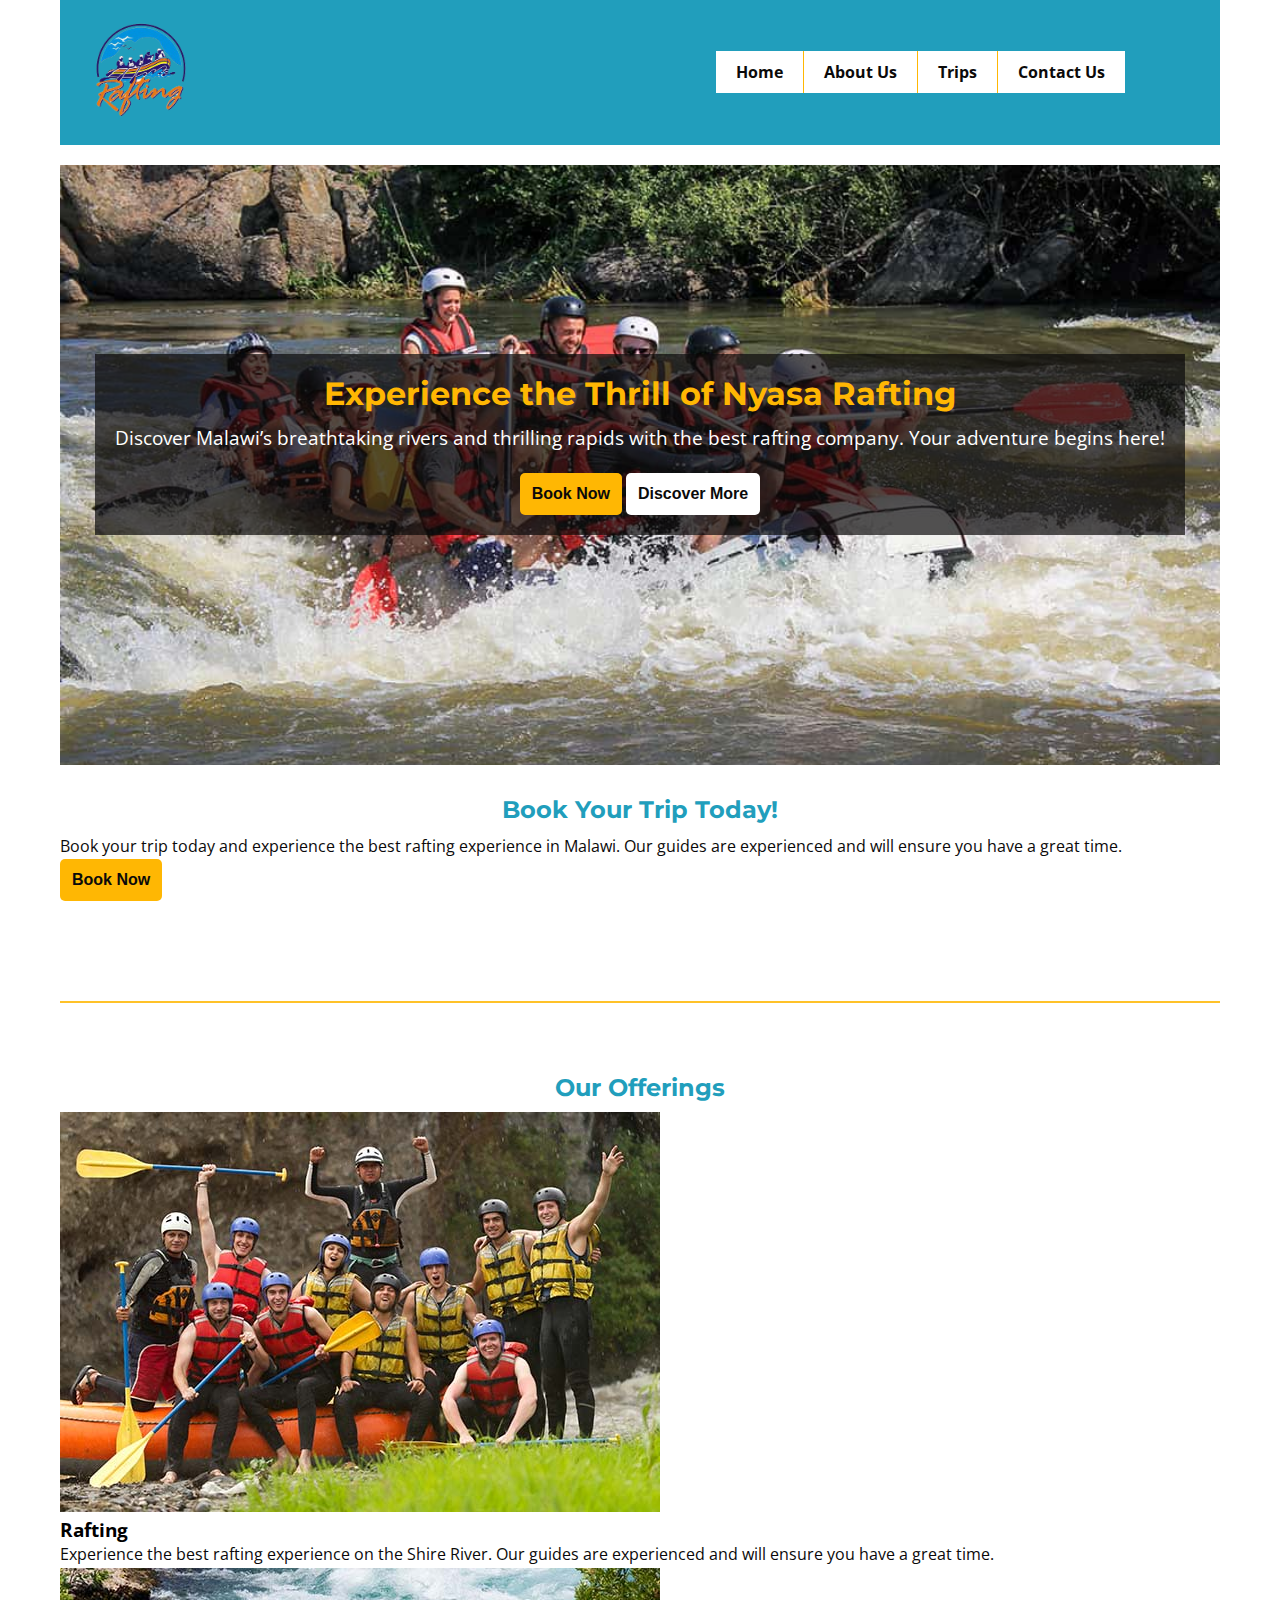
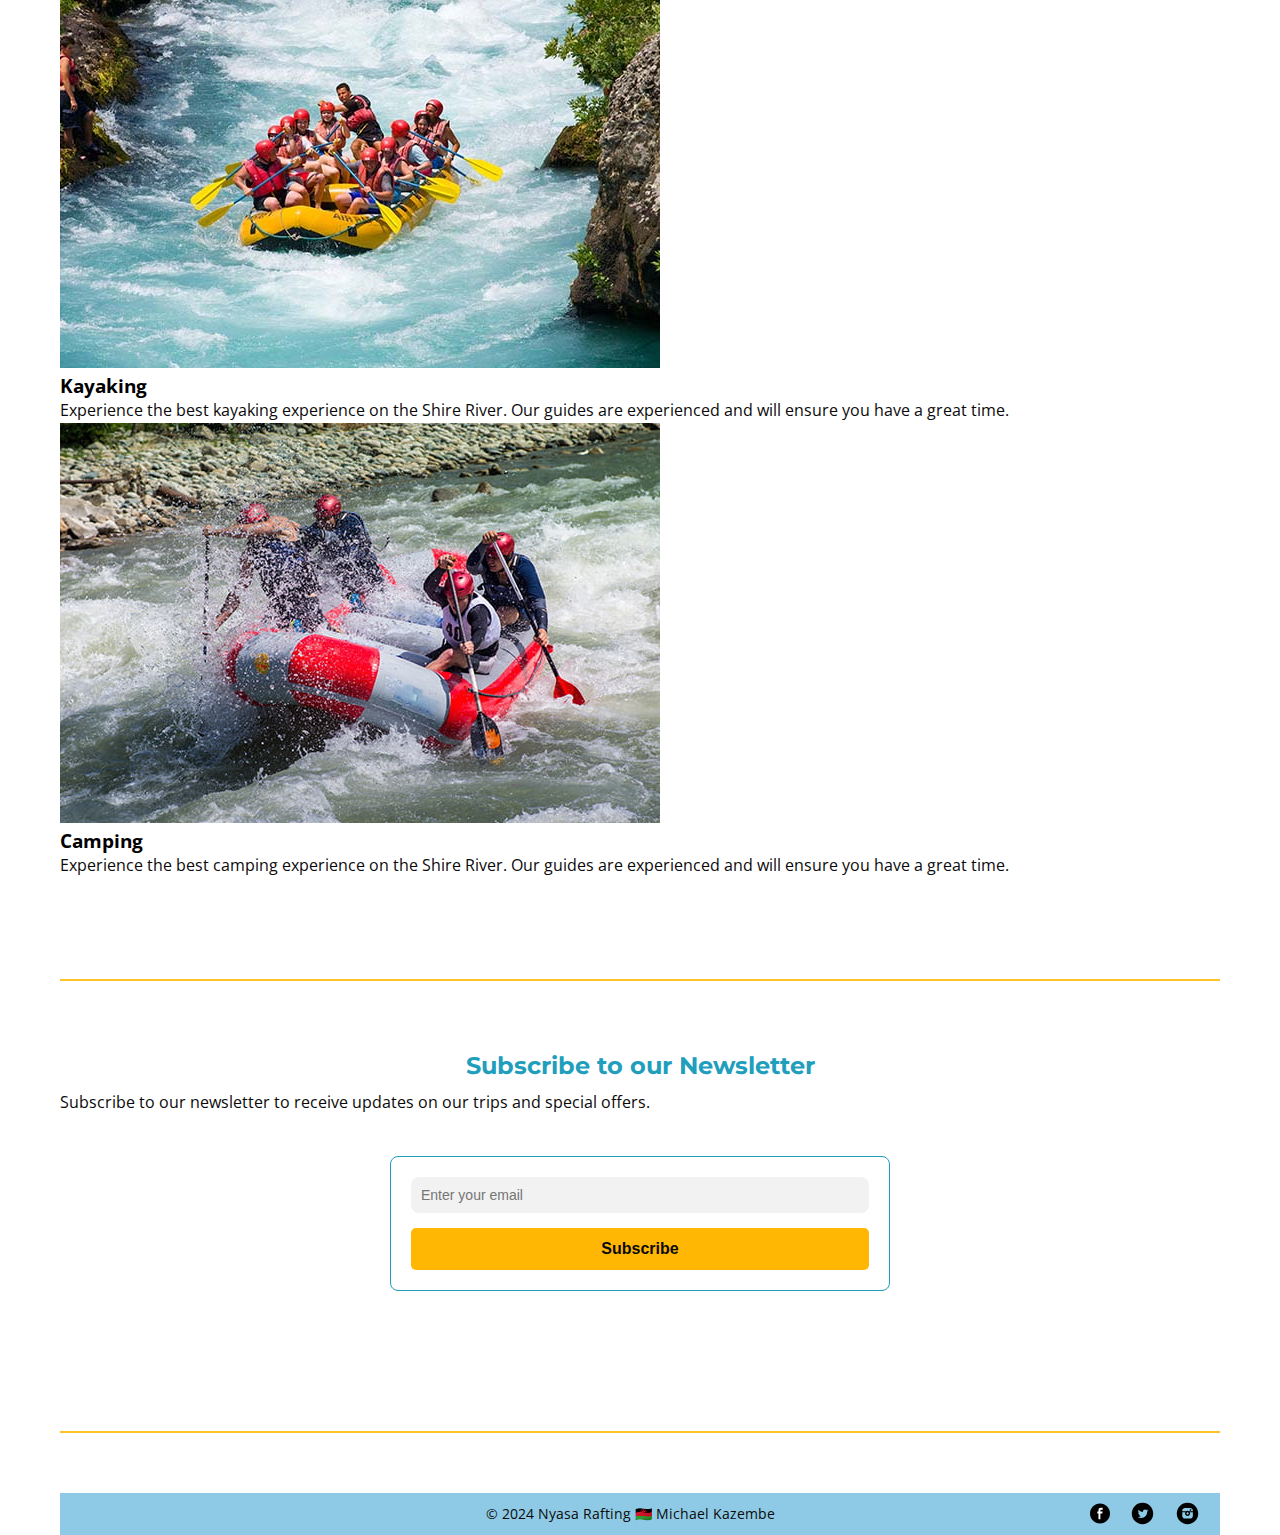
==== wwr/index.html @ 4b85fab8 "Hero section styled" ====
<!DOCTYPE html>
<html lang="en-US">
  <head>
    <meta charset="UTF-8">
    <meta name="viewport" content="width=device-width, initial-scale=1.0">
    <title>Nyasa Rafting | Home</title>
    <meta
      name="description"
      content="Home Nyasa Rafting - The best rafting company in Malawi">
    <meta name="author" content="Michael Kazembe">
    <!-- CSS Stylesheet -->
    <link rel="stylesheet" href="styles/rafting.css">
    <!-- Preconnect to Google Fonts -->
    <link rel="preconnect" href="https://fonts.googleapis.com">
    <link rel="preconnect" href="https://fonts.gstatic.com" crossorigin>
    <!-- Link to the Fonts -->
    <link
      href="https://fonts.googleapis.com/css2?family=Montserrat:ital,wght@0,600;1,600&display=swap"
      rel="stylesheet">
    <link
      href="https://fonts.googleapis.com/css2?family=Open+Sans:ital@0;1&display=swap"
      rel="stylesheet">
  </head>
  <body class="container">
    <!-- HEADER -->
    <header>
      <!-- logo -->
      <div class="logo">
        <img src="images/rafinglogo.png" alt="Logo" width="100">
      </div>
      <!-- navbar -->
      <nav class="nav-bar">
        <ul class="navigation">
          <li><a href="index.html">Home</a></li>
          <li><a href="about.html">About Us</a></li>
          <li><a href="trips.html">Trips</a></li>
          <li><a href="contact.html">Contact Us</a></li>
        </ul>
      </nav>
    </header>
    <!-- MAIN -->
    <main>
      <!-- HERO SECTION -->
      <section class="hero-section">
        <div class="home-hero">
          <div class="hero-content">
            <h1>Experience the Thrill of Nyasa Rafting</h1>
            <p>
              Discover Malawi’s breathtaking rivers and thrilling rapids with the best rafting company. Your adventure begins here!
            </p>
            <button>Book Now</button>
            <button class="secondary-button">Discover More</button>
          </div>
        </div>
      </section>

      <!-- CALL TO ACTION -->
      <section>
        <h2>Book Your Trip Today!</h2>
        <p>
          Book your trip today and experience the best rafting experience in
          Malawi. Our guides are experienced and will ensure you have a great
          time.
        </p>
        <button>Book Now</button>
      </section> 
      <hr> 

      <!-- OFFERINGS -->
      <section>
        <h2>Our Offerings</h2>
        <div class="offerings">
          <div>
            <img src="images/adventure-1.jpg" alt="Rafting">
            <h3>Rafting</h3>
            <p>
              Experience the best rafting experience on the Shire River. Our
              guides are experienced and will ensure you have a great time.
            </p>
          </div>
          <div>
            <img src="images/adventure-2.jpg" alt="Kayaking">
            <h3>Kayaking</h3>
            <p>
              Experience the best kayaking experience on the Shire River. Our
              guides are experienced and will ensure you have a great time.
            </p>
          </div>
          <div>
            <img src="images/adventure-3.jpg" alt="Camping">
            <h3>Camping</h3>
            <p>
              Experience the best camping experience on the Shire River. Our
              guides are experienced and will ensure you have a great time.
            </p>
          </div>
        </div>
      </section>  
      <hr> 

      <!-- NEWSLETTER -->
      <section>
        <h2>Subscribe to our Newsletter</h2>
        <p>
          Subscribe to our newsletter to receive updates on our trips and
          special offers.
        </p>
        <form>
          <input type="email" placeholder="Enter your email">
          <button>Subscribe</button>
        </form>
      </section>
      <hr>
    </main>
    <!-- FOOTER -->
    <footer>
      <p>&copy; 2024 Nyasa Rafting 🇲🇼 Michael Kazembe</p>
      <nav>
        <a href="https://facebook.com">
          <img
            src="images/facebook.svg"
            alt="Facebook"
            width="20"
            height="25"
          >
        </a>
        <a href="https://twitter.com">
          <img src="images/twitter.svg" 
            alt="Twitter" 
            width="25" height="25"
          >
        </a>
        <a href="https://instagram.com">
          <img
            src="images/instagram.svg"
            alt="Instagram"
            width="25"
            height="25"
          >
        </a>
      </nav>
    </footer>
  </body>
</html>
---- wwr/styles/rafting.css ----
:root {
  /* COLORS */
  --secondary-color: #8ecae6; /* rgb(142, 202, 230) */
  --primary-color: #219ebc;
  --accent1-color: #ffb703;
  --accent2-color: #fb8500;
  --accent1-color-transparent: rgba(255, 183, 3, 0.85);
  --page-background-color: #fff;
  --text-color: #0b0a0a;
  --text-shadow-color: #0b0a0a 2px 2px 2px;
  --background-color: #f2f2f2;
}

* {
  margin: 0;
  padding: 0;
  box-sizing: border-box;
}

html,
body {
  margin: 0;
  padding: 0;
  background-color: var(--page-background-color);
}

.container {
  max-width: 1200px;
  margin: 0 auto;
  padding: 0 20px;
}

body {
  font-family: "Open Sans", sans-serif;
}

h1,
h2 {
  font-family: "Montserrat", sans-serif;
  color: var(--primary-color);
}

h2 {
  padding: 10px 0;
  text-align: center;
}

p {
  line-height: 1.6;
  color: var(--text-color);
}

section {
  margin: 20px auto;
  padding-bottom: 40px;
}

/* Hero Section */
.hero {
  position: relative;
  margin: 20px 0;
}

.hero h1,
article {
  position: absolute;
}

.hero article {
  padding: 20px;
  margin: 0 60px;
  bottom: 80px;
  background-color: var(--accent1-color-transparent);
}

.hero h1 {
  display: block;
  height: auto;
  width: 100%;
  top: 40px;
  padding: 10px 10px;
  text-align: center;
  color: var(--page-background-color);
  background-color: rgba(11, 10, 10, 0.7);
}

.hero img {
  display: block;
  width: 100%;
  height: auto;
}

.happy-client {
  max-width: 25%;
  float: right;
}

/* Header */
header {
  display: grid;
  grid-template-columns: 1fr 1fr;
  align-items: center;
  margin: 0;
  padding: 10px 20px;
  right: 30px;
  background-color: var(--primary-color);
}

.logo {
  padding: 10px;
}

/* Navbar */
header nav {
  text-align: center;
  padding: 10px 0;
  display: flex;
  justify-content: space-evenly;
  align-items: center;
}

.navigation {
  display: flex;
  justify-content: space-evenly;
  align-items: center;
  list-style: none;
  background-color: #ffffff;
  border: 1px solid var(--primary-color);
}
.navigation li {
  flex: 1;
  margin: 0;
  text-align: center;
  white-space: nowrap;
}

.navigation a {
  display: block;
  text-decoration: none;
  color: var(--text-color);
  font-weight: 700;
  padding: 10px 20px;
  border-right: 1px solid var(--accent1-color);
  background-color: #ffffff;
  width: max-content;
}

.navigation li:last-child a {
  border-right: none;
}

.navigation a:hover {
  font-weight: 700;
  color: var(--accent1-color);
  text-decoration: underline;
}

/* footer */
footer {
  position: relative;
  display: flex;
  justify-content: center;
  align-items: center;
  padding: 10px 20px;
  margin-top: 40px;
  background-color: var(--secondary-color);
}

footer p {
  margin: 0;
  font-size: 14px;
  text-align: center;
  padding-right: 20px;
}
footer nav {
  position: absolute;
  display: flex;
  justify-content: flex-end;
  align-items: center;
  right: 20px;
  gap: 20px;
}

footer nav a {
  padding-top: 5px;
  text-decoration: none;
}

footer nav a:hover img {
  transform: scale(1.2);
}

footer > a {
  padding: 10px;
  text-decoration: none;
  color: var(--text-color);
  font-size: small;
}

footer > a:hover {
  color: var(--accent2-color);
  font-weight: 700;
  text-decoration: underline;
}

/* Button */

button {
  padding: 12px;
  background-color: var(--accent1-color);
  color: var(--text-color);
  border: none;
  cursor: pointer;
  font-size: 16px;
  font-weight: 700;
  border-radius: 5px;
  transition: background-color 0.3s ease;
}

button:hover {
  background-color: white;
  color: var(--accent1-color);
}

.secondary-button {
  background-color: white;
  color: var(--text-color);
  border: none;
}

.secondary-button:hover {
  background-color: var(--accent1-color);
  color: white;
}

/* History */
.history {
  display: flex;
  justify-content: space-between;
  align-items: flex-start;
  gap: 20px;
  text-align: left;
}

.history img {
  height: auto;
}

.history-section h2 {
  padding: 10px;
  text-align: center;
}

/* Adventure */
.adventure-section h2 {
  padding: 30px;
  text-align: center;
}

.adventure {
  position: relative;
  display: flex;
  flex-wrap: wrap;
  gap: 40px;
  max-width: 1200px;
}

.adventure img {
  max-width: 200px;
}

.adventure figcaption {
  display: block;
  padding: 5px 10px;
  text-align: center;
  color: var(--text-color);
  background-color: var(--accent1-color-transparent);
}


/* CONTACT US PAGE */

/* Contact us hero */
.contact-hero {
  position: relative;
  margin: 20px auto;
  text-align: center;
}

.contact-hero img {
  display: block;
  width: 100%;
  height: auto;
}

.contact-hero h1 {
  position: absolute;
  display: block;
  height: auto;
  width: 100%;
  top: 15%;
  padding: 10px 10px;
  color: var(--page-background-color);
  text-shadow: #201f1f 2px 2px 2px;
  background-color: rgba(11, 10, 10, 0.7);
}

.contact-hero p {
  position: absolute;
  display: block;
  height: auto;
  width: 100%;
  top: 30%;
  color: #fff;
  font-size: 18px;
  padding: 10px 10px;
  color: var(--page-background-color);
  text-shadow: #0b0a0a 2px 2px 2px;
}

/* Company information */
.company-info {
  display: flex;
  flex-direction: column;
  align-items: center;
}

.company-section {
  padding: 30px;
  text-align: center;
}

/* contacts */
.contacts {
  display: flex;
  margin: 20px auto;
  flex-wrap: wrap;
  gap: 40px;
}

.contacts div {
  display: flex;
  flex-direction: column;
  justify-content: space-evenly;
  align-items: center;
  width: 220px;
  height: 200px;
  padding: 20px;
  border: 1px solid var(--secondary-color);
  background-color: var(--background-color);
  text-align: center;
  
}

.contacts img {
  width: 50px;
  height: 50px;
  padding: 2px;
}

.contacts h3 {
  font-size: 16px;
  color: var(--text-color);
}

.contacts p {
  font-size: 12px;
  color: var(--text-color);
}

/* Map */
.map {
  display: flex;
  flex-direction: column;
  align-items: center;
  width: 100%;
  padding: 0;
  border: none;
}

.map iframe {
  width: 100%; 
  height: 400px;
  margin: 60px; 
}

/* Our Staff Section */
.staff {
  display: flex;
  flex-wrap: wrap;
  justify-content: space-evenly;
  align-items: baseline;
  height: 400px;
  /* gap: 20px; */
}

.staff figure {
  width: 200px;
  height: 450px;
}

.staff div {
  display: flex;
  flex-direction: column;
  justify-content: space-evenly;
  align-items: center;
  width: 200px;
  height: 0;
  padding: 20px;
}

.staff img {
  width: 200px;
  height: auto;
}

.staff figcaption {
  display: block;
  padding: 5px 10px;
  text-align: center;
  color: var(--text-color);
  background-color: var(--accent1-color-transparent);
}

/* Contact form */
form {
  display: flex;
  flex-direction: column;
  gap: 15px;
  margin: 40px auto;
  padding: 20px;
  border: 1px solid var(--primary-color);
  border-radius: 8px;
  max-width: 500px;
}

form h3 {
  font-size: 18px;
  font-weight: 600;
  color: var(--text-color);
  text-align: center;
}

form label {
  font-size: 14px;
  font-weight: 500;
  margin-bottom: 5px;
}

form input,
form textarea,
form select {
  width: 100%;
  padding: 10px;
  font-size: 14px;
  border: 1px;
  border-radius: 8px;
  background-color: var(--background-color);
  color: var(--text-color);
}

input[type="radio"],
input[type="checkbox"] {
  width: auto;
  margin-right: 5px;
  vertical-align: middle;
  background-color: var(--background-color);
}

form textarea {
  resize: vertical;
}

fieldset {
  border: 2px solid #f2f2f2;
  border-radius: 10px;
  padding: 15px;
  margin: 10px 0;
}

fieldset > legend {
  font-size: 16px;
  font-weight: 600;
  color: var(--primary-color);
  padding: 0 5px;
}

form .subscribe {
  display: flex;
  align-items: center;
  padding: 0 15px;
  gap: 5px;
}

.required {
  color: rgb(147, 5, 5);
  font-weight: bold;

  padding: 0;
}

form span {
  color: rgb(147, 5, 5);
  font-weight: bold;
  padding-left: 15px;
}

form p {
  font-size: small;
  font-style: italic;
}
/* divider */
hr {
  border: 1px solid var(--accent1-color-transparent);
  margin: 60px 0;
}

/* HOME PAGE */

/* Hero Section */
.hero-section {
  margin: 20px 0;
  background-image: url("../images/hero-image.jpg");
  background-size: cover;
  background-position: center; 
  background-repeat: no-repeat; 
  width: 100%;
  height: 600px;
  display: flex; 
  justify-content: center; 
  align-items: center; 
}

.home-hero {
  display: flex;
  justify-content: center;
  align-items: center;
  width: 100%;
  height: 100%;
  text-align: center; 
}

.hero-content {
  padding: 20px;
  background-color: rgba(11, 10, 10, 0.7)
}

.hero-content h1 {
  font-size: 2rem;
  margin-bottom: 10px;
  color: var(--accent1-color);
}

.hero-content p {
  font-size: 1.2rem;
  margin-bottom: 20px;
  color: white;

}
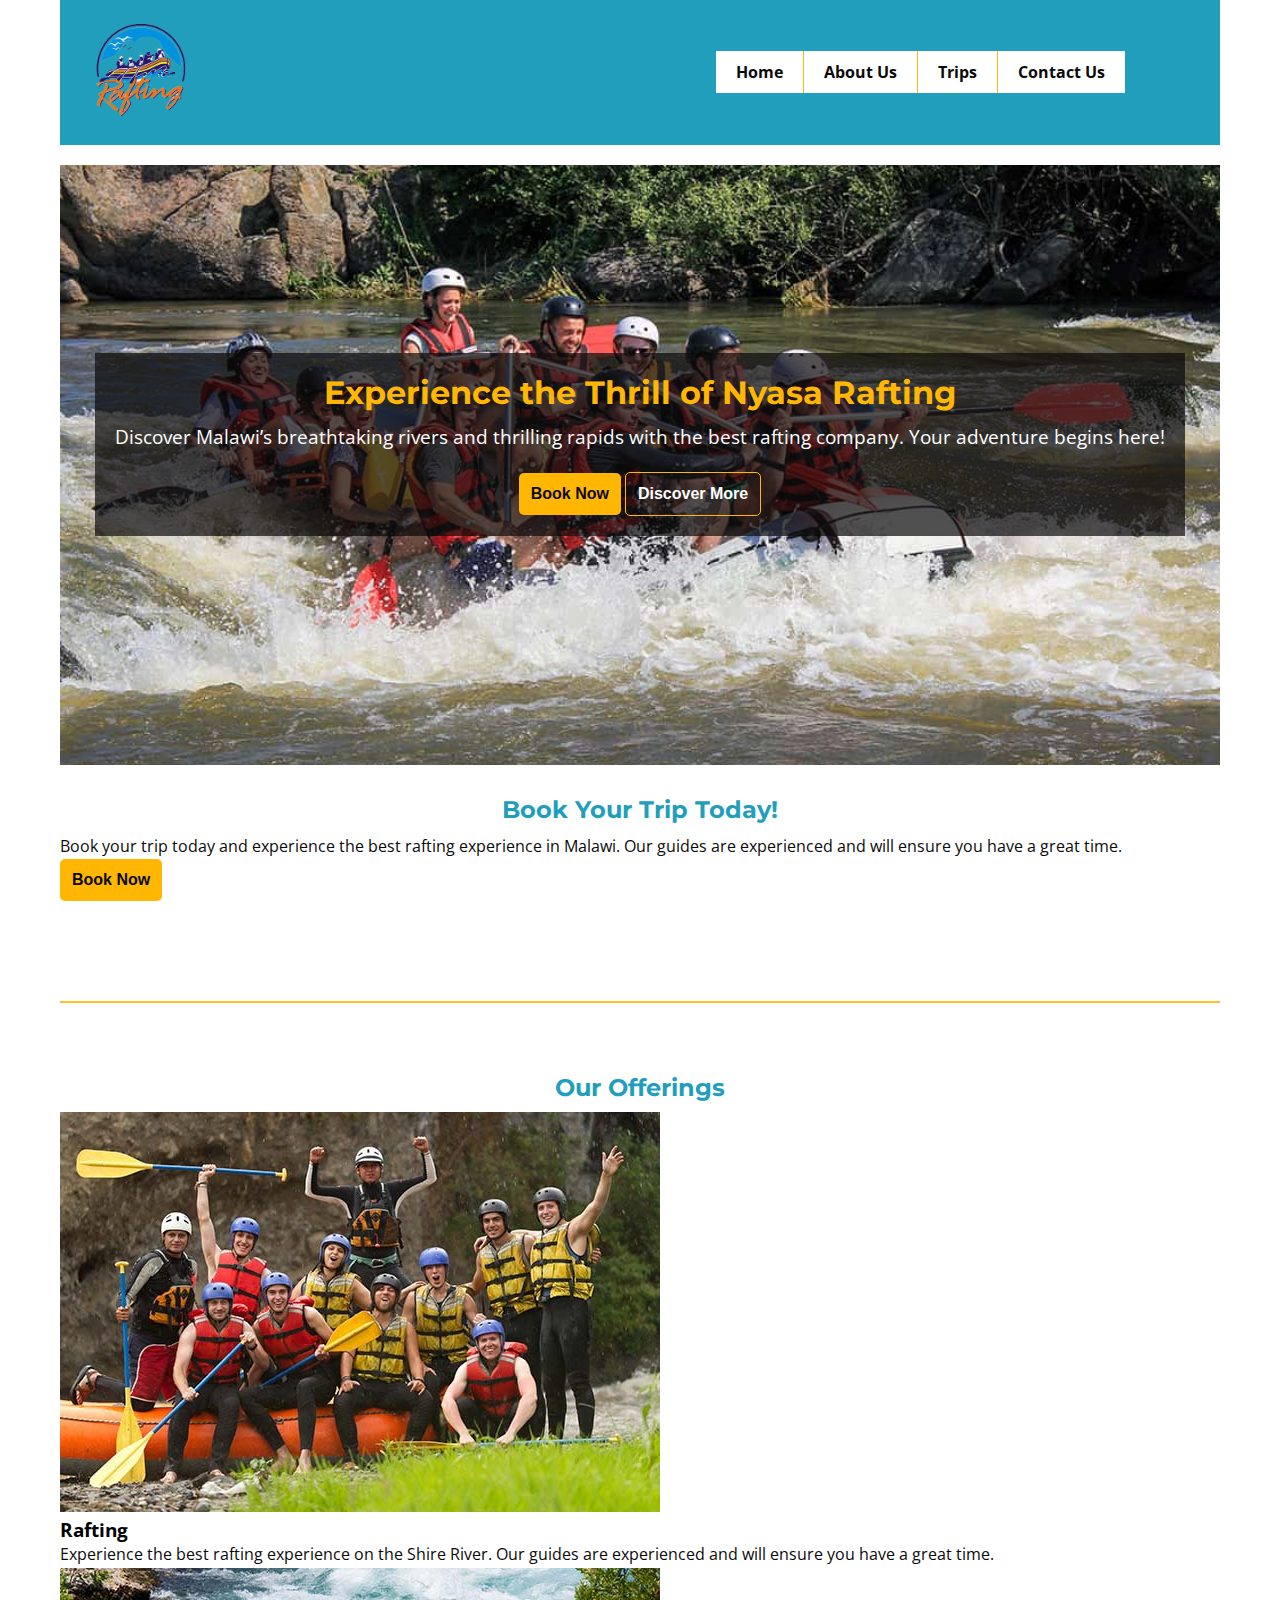
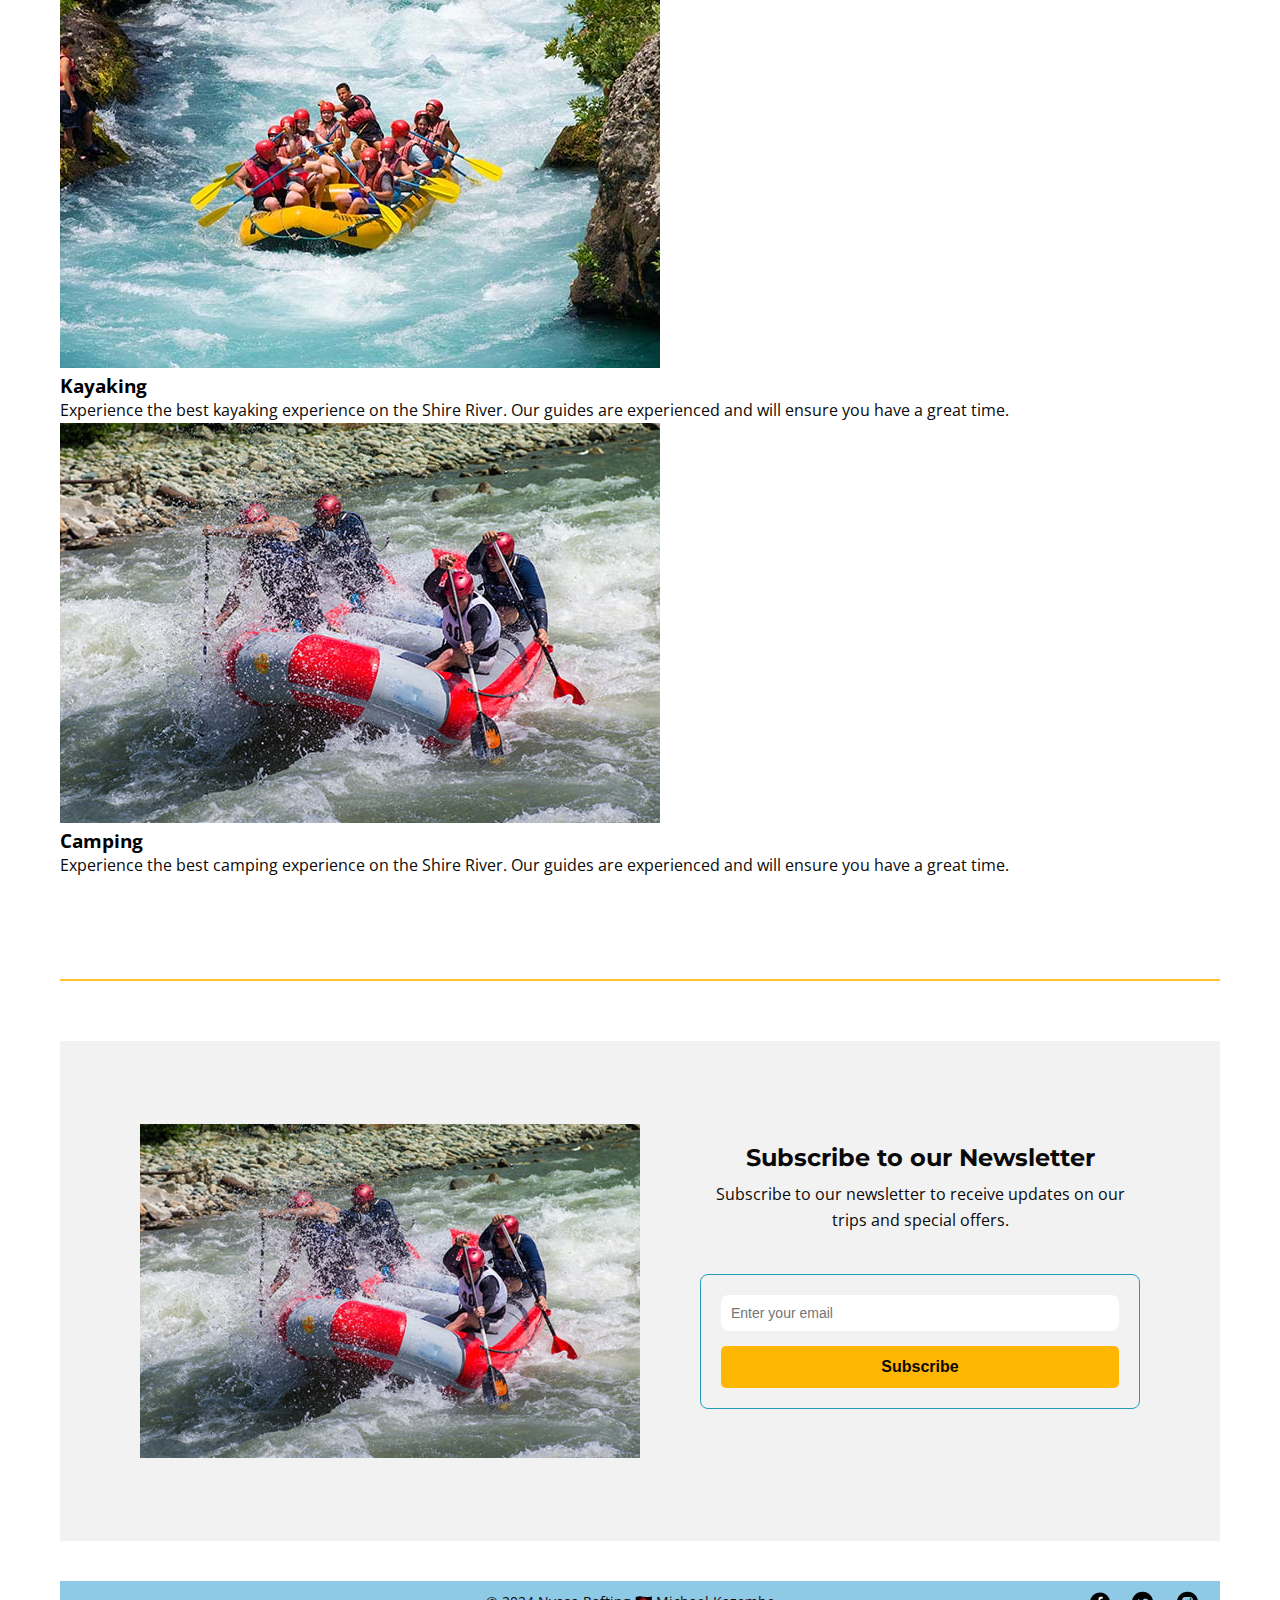
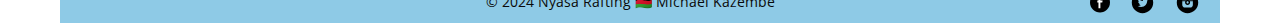
==== commit ae6b5dd9: "Subscribe section styled" ====
--- a/wwr/index.html
+++ b/wwr/index.html
@@ -99,18 +99,22 @@
       <hr> 
 
       <!-- NEWSLETTER -->
-      <section>
-        <h2>Subscribe to our Newsletter</h2>
-        <p>
-          Subscribe to our newsletter to receive updates on our trips and
-          special offers.
-        </p>
-        <form>
-          <input type="email" placeholder="Enter your email">
-          <button>Subscribe</button>
-        </form>
+      <section class="newsletter">
+        <div class="newsletter-left">
+          <img src="images/adventure-3.jpg" alt="">
+        </div>
+        <div class="newsletter-right">
+          <h2>Subscribe to our Newsletter</h2>
+          <p>
+            Subscribe to our newsletter to receive updates on our trips and
+            special offers.
+          </p>
+          <form>
+            <input type="email" placeholder="Enter your email">
+            <button>Subscribe</button>
+          </form>
+        </div>
       </section>
-      <hr>
     </main>
     <!-- FOOTER -->
     <footer>
--- a/wwr/styles/rafting.css
+++ b/wwr/styles/rafting.css
@@ -220,17 +220,18 @@
 button:hover {
   background-color: white;
   color: var(--accent1-color);
+  border: 2px solid var(--accent1-color);
 }
 
 .secondary-button {
+  color: white;
+  background-color: transparent;
+  border: 1px solid var(--accent1-color);
+}
+
+.secondary-button:hover {
   background-color: white;
   color: var(--text-color);
-  border: none;
-}
-
-.secondary-button:hover {
-  background-color: var(--accent1-color);
-  color: white;
 }
 
 /* History */
@@ -556,4 +557,50 @@
   margin-bottom: 20px;
   color: white;
 
+}
+
+/* NEWSLETTER SECTION */
+
+.newsletter {
+  display: flex;
+  flex-direction: row;
+  justify-content: center;
+  align-items: center;
+  text-align: center;
+  margin: 40px auto;
+  padding: 80px;
+  gap: 60px;
+  width: 100%;
+  height: 500px;
+  background-color: var(--background-color);
+}
+
+.newsletter h2 {
+  color: var(--text-color);
+}
+
+.newsletter-left {
+  display: flex;
+  flex-direction: column;
+  justify-content: center;
+  width: 50%;
+}
+
+.newsletter form {
+  display: flex;
+  flex-direction: column;
+  gap: 15px;
+  margin: 40px auto;
+  padding: 20px;
+  border: 1px solid var(--primary-color);
+  border-radius: 8px;
+  
+}
+
+.newsletter form input {
+
+  padding: 10px;
+  font-size: 14px;
+  background-color: white;
+
 }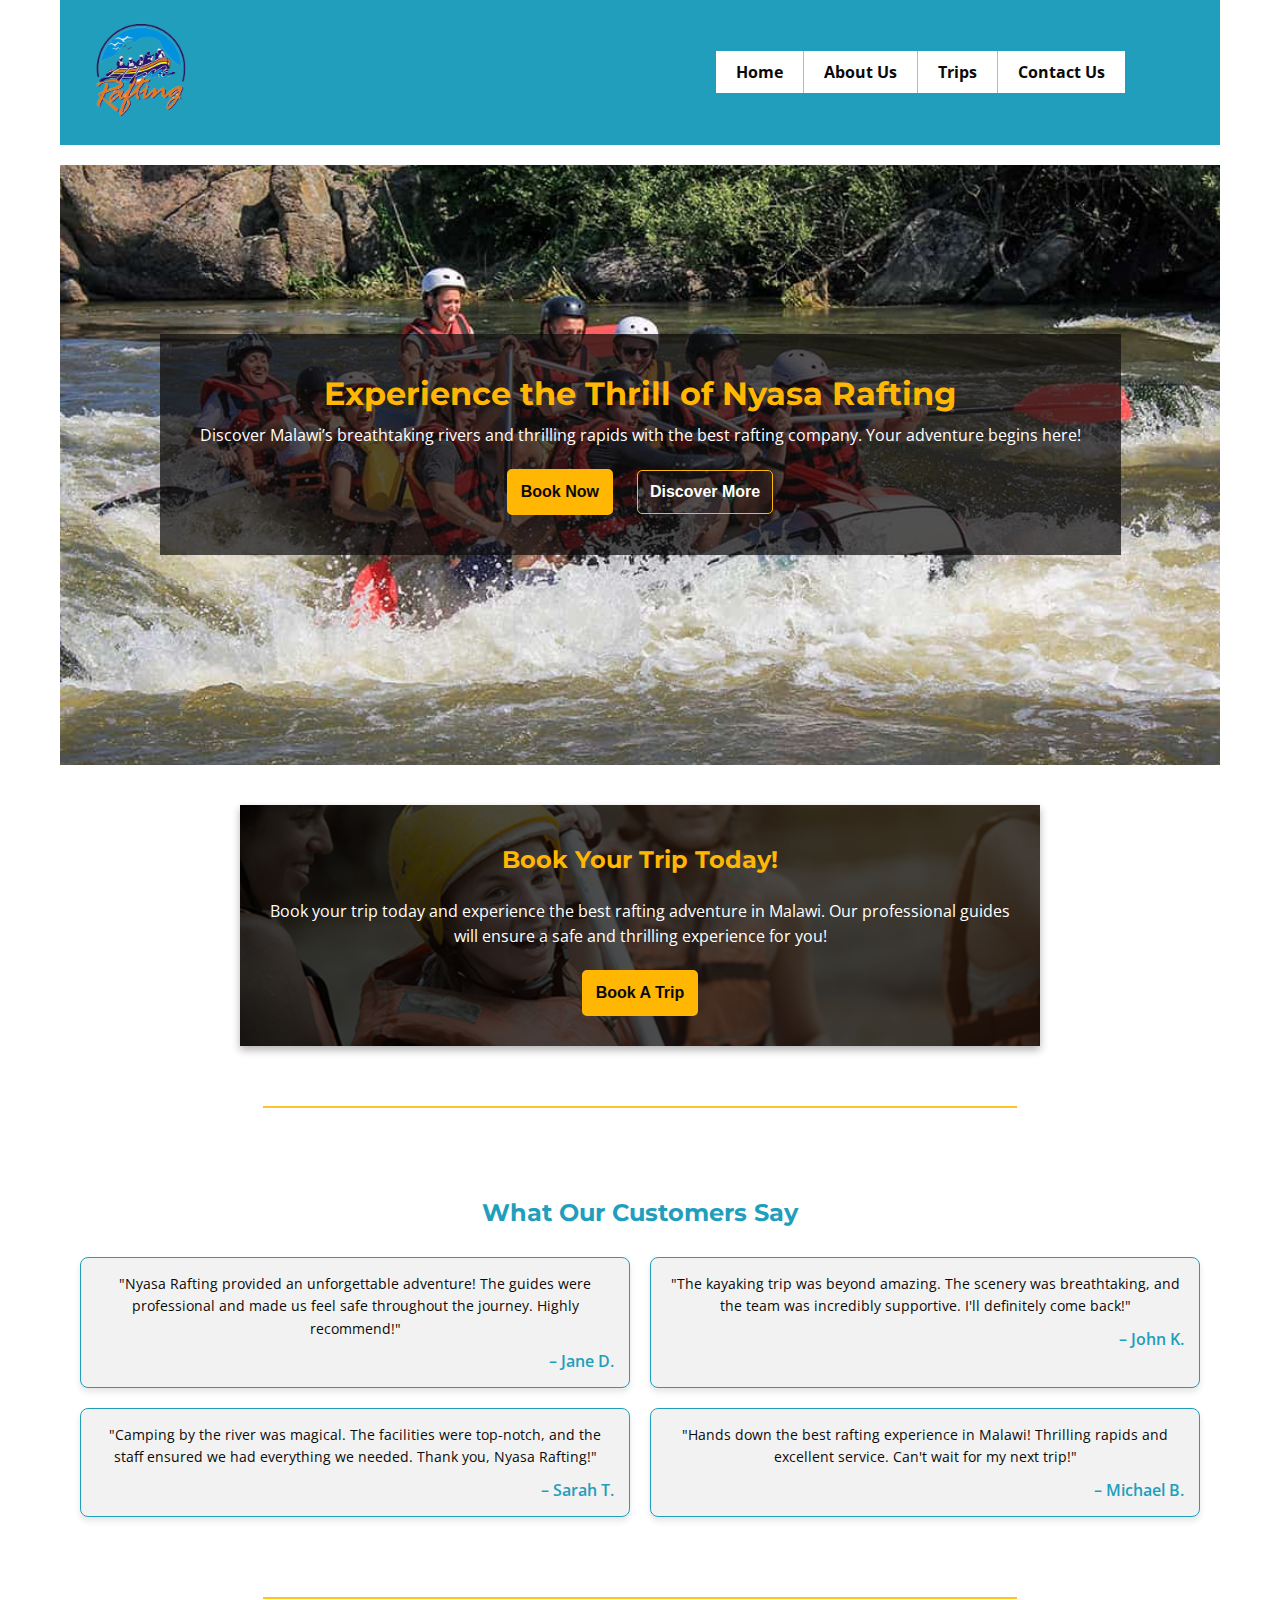
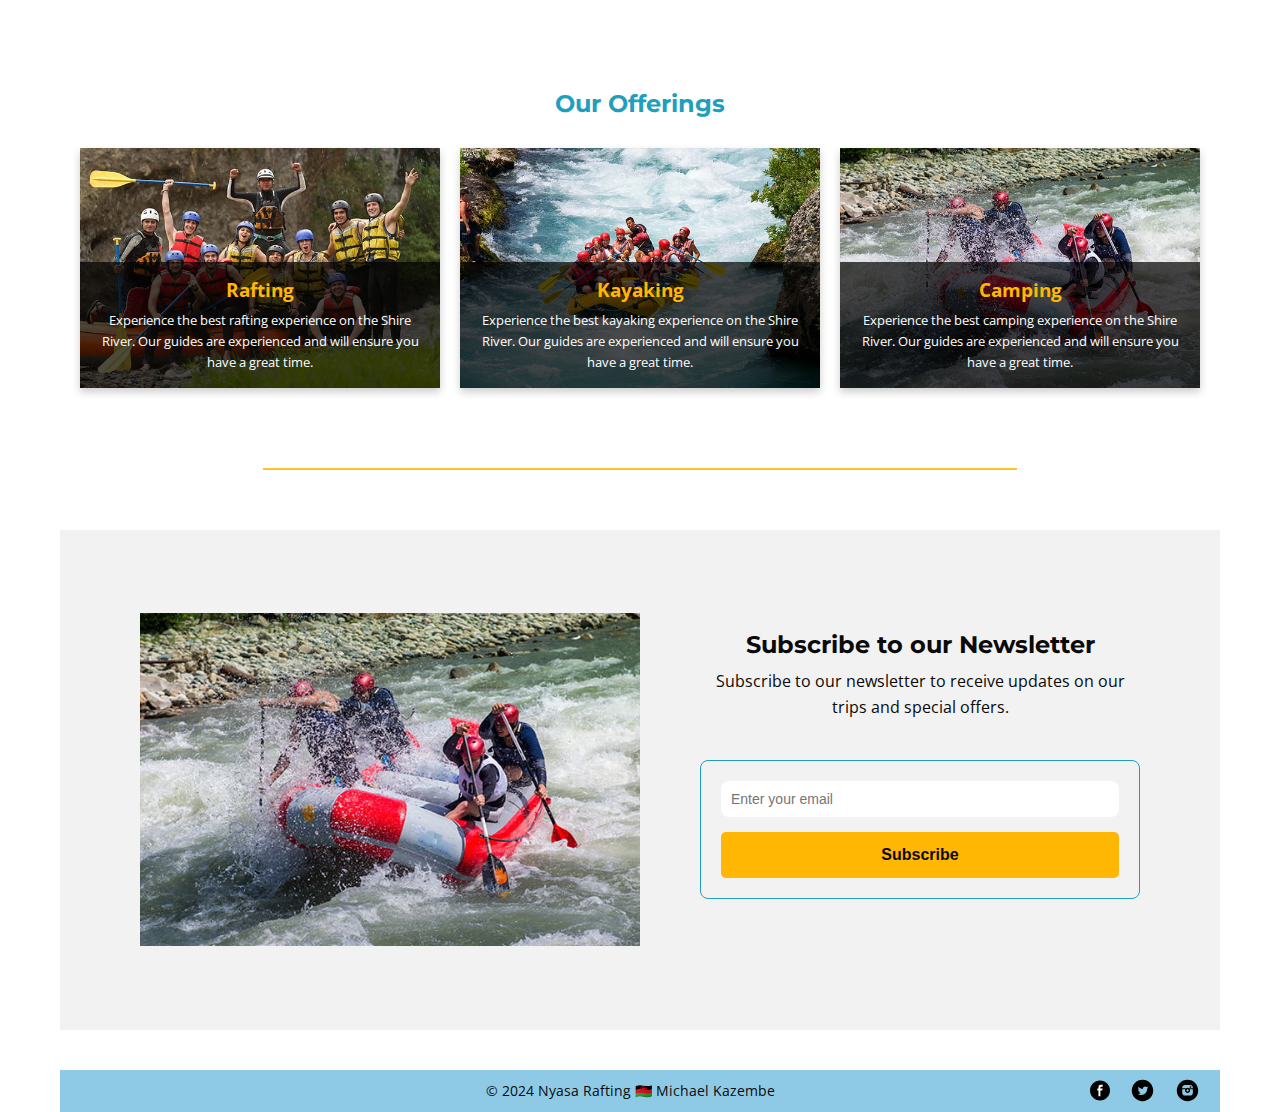
==== commit b9c8c0b8: "trip styled" ====
--- a/wwr/index.html
+++ b/wwr/index.html
@@ -55,48 +55,90 @@
       </section>
 
       <!-- CALL TO ACTION -->
-      <section>
+      <section class="cta-section">
         <h2>Book Your Trip Today!</h2>
         <p>
-          Book your trip today and experience the best rafting experience in
-          Malawi. Our guides are experienced and will ensure you have a great
-          time.
+          Book your trip today and experience the best rafting adventure in Malawi. Our professional guides will ensure a safe and thrilling experience for you!
         </p>
-        <button>Book Now</button>
-      </section> 
-      <hr> 
+        <button class="cta-button">
+          <a href="trip.html">Book A Trip</a>
+        </button>
+      </section>
+      <hr>
+
+      <!-- CUSTOMER TESTIMONIES SECTION -->
+      <section class="testimonies-section">
+        <h2>What Our Customers Say</h2>
+        <div class="testimonies-grid">
+          <div class="testimony">
+            <p>
+              "Nyasa Rafting provided an unforgettable adventure! The guides were
+              professional and made us feel safe throughout the journey. Highly
+              recommend!"
+            </p>
+            <h4>– Jane D.</h4>
+          </div>
+          <div class="testimony">
+            <p>
+              "The kayaking trip was beyond amazing. The scenery was breathtaking,
+              and the team was incredibly supportive. I'll definitely come back!"
+            </p>
+            <h4>– John K.</h4>
+          </div>
+          <div class="testimony">
+            <p>
+              "Camping by the river was magical. The facilities were top-notch, and
+              the staff ensured we had everything we needed. Thank you, Nyasa
+              Rafting!"
+            </p>
+            <h4>– Sarah T.</h4>
+          </div>
+          <div class="testimony">
+            <p>
+              "Hands down the best rafting experience in Malawi! Thrilling rapids and
+              excellent service. Can't wait for my next trip!"
+            </p>
+            <h4>– Michael B.</h4>
+          </div>
+        </div>
+      </section>
+      <hr>
 
       <!-- OFFERINGS -->
-      <section>
+      <section class="offering-section">
         <h2>Our Offerings</h2>
         <div class="offerings">
           <div>
             <img src="images/adventure-1.jpg" alt="Rafting">
-            <h3>Rafting</h3>
-            <p>
-              Experience the best rafting experience on the Shire River. Our
-              guides are experienced and will ensure you have a great time.
-            </p>
+            <article>
+              <h3>Rafting</h3>
+              <p>
+                Experience the best rafting experience on the Shire River. Our
+                guides are experienced and will ensure you have a great time.
+              </p>
+            </article>
           </div>
           <div>
             <img src="images/adventure-2.jpg" alt="Kayaking">
-            <h3>Kayaking</h3>
-            <p>
-              Experience the best kayaking experience on the Shire River. Our
-              guides are experienced and will ensure you have a great time.
-            </p>
+            <article>
+              <h3>Kayaking</h3>
+              <p>
+                Experience the best kayaking experience on the Shire River. Our
+                guides are experienced and will ensure you have a great time.
+              </p>
           </div>
           <div>
             <img src="images/adventure-3.jpg" alt="Camping">
-            <h3>Camping</h3>
-            <p>
-              Experience the best camping experience on the Shire River. Our
-              guides are experienced and will ensure you have a great time.
-            </p>
+            <article>
+              <h3>Camping</h3>
+              <p>
+                Experience the best camping experience on the Shire River. Our
+                guides are experienced and will ensure you have a great time.
+              </p>
           </div>
         </div>
       </section>  
-      <hr> 
+      <hr>
 
       <!-- NEWSLETTER -->
       <section class="newsletter">
@@ -111,7 +153,7 @@
           </p>
           <form>
             <input type="email" placeholder="Enter your email">
-            <button>Subscribe</button>
+            <button type="submit">Subscribe</button>
           </form>
         </div>
       </section>
--- a/wwr/styles/rafting.css
+++ b/wwr/styles/rafting.css
@@ -214,12 +214,13 @@
   font-size: 16px;
   font-weight: 700;
   border-radius: 5px;
+  border: 2px solid var(--accent1-color);
   transition: background-color 0.3s ease;
 }
 
 button:hover {
   background-color: white;
-  color: var(--accent1-color);
+  color: var(--text-color);
   border: 2px solid var(--accent1-color);
 }
 
@@ -278,7 +279,6 @@
   background-color: var(--accent1-color-transparent);
 }
 
-
 /* CONTACT US PAGE */
 
 /* Contact us hero */
@@ -301,7 +301,7 @@
   width: 100%;
   top: 15%;
   padding: 10px 10px;
-  color: var(--page-background-color);
+  color: var(--accent1-color);
   text-shadow: #201f1f 2px 2px 2px;
   background-color: rgba(11, 10, 10, 0.7);
 }
@@ -332,6 +332,7 @@
 }
 
 /* contacts */
+
 .contacts {
   display: flex;
   margin: 20px auto;
@@ -350,7 +351,6 @@
   border: 1px solid var(--secondary-color);
   background-color: var(--background-color);
   text-align: center;
-  
 }
 
 .contacts img {
@@ -364,9 +364,8 @@
   color: var(--text-color);
 }
 
-.contacts p {
-  font-size: 12px;
-  color: var(--text-color);
+.contact-us-p {
+  text-align: center;
 }
 
 /* Map */
@@ -380,9 +379,9 @@
 }
 
 .map iframe {
-  width: 100%; 
+  width: 100%;
   height: 400px;
-  margin: 60px; 
+  margin: 60px;
 }
 
 /* Our Staff Section */
@@ -513,7 +512,8 @@
 /* divider */
 hr {
   border: 1px solid var(--accent1-color-transparent);
-  margin: 60px 0;
+  margin: 60px auto;
+  max-width: 65%;
 }
 
 /* HOME PAGE */
@@ -523,13 +523,13 @@
   margin: 20px 0;
   background-image: url("../images/hero-image.jpg");
   background-size: cover;
-  background-position: center; 
-  background-repeat: no-repeat; 
+  background-position: center;
+  background-repeat: no-repeat;
   width: 100%;
   height: 600px;
-  display: flex; 
-  justify-content: center; 
-  align-items: center; 
+  display: flex;
+  justify-content: center;
+  align-items: center;
 }
 
 .home-hero {
@@ -538,12 +538,12 @@
   align-items: center;
   width: 100%;
   height: 100%;
-  text-align: center; 
+  text-align: center;
 }
 
 .hero-content {
-  padding: 20px;
-  background-color: rgba(11, 10, 10, 0.7)
+  padding: 40px;
+  background-color: rgba(11, 10, 10, 0.7);
 }
 
 .hero-content h1 {
@@ -553,10 +553,16 @@
 }
 
 .hero-content p {
-  font-size: 1.2rem;
   margin-bottom: 20px;
   color: white;
-
+}
+
+.hero-content button {
+  margin-right: 20px;
+}
+
+.hero-content button + button {
+  margin-right: 0;
 }
 
 /* NEWSLETTER SECTION */
@@ -594,13 +600,242 @@
   padding: 20px;
   border: 1px solid var(--primary-color);
   border-radius: 8px;
-  
 }
 
 .newsletter form input {
-
   padding: 10px;
   font-size: 14px;
   background-color: white;
-
-}+}
+
+/* OFFERINGS SECTION */
+.offering-section {
+  display: flex;
+  flex-direction: column;
+  justify-content: center;
+  align-items: center;
+  margin: 40px auto;
+  padding: 20px;
+  gap: 20px;
+}
+
+.offerings {
+  display: grid;
+  grid-template-columns: repeat(auto-fit, minmax(250px, 1fr));
+  gap: 20px;
+  width: 100%;
+  max-width: 1200px;
+}
+
+.offerings div {
+  position: relative;
+  overflow: hidden;
+  box-shadow: 0 4px 8px rgba(0, 0, 0, 0.2);
+  transition: transform 0.3s ease, box-shadow 0.3s ease;
+}
+
+.offerings div:hover {
+  transform: scale(1.05);
+  box-shadow: 0 6px 12px rgba(0, 0, 0, 0.3);
+}
+
+.offerings img {
+  width: 100%;
+  height: auto;
+  display: block;
+}
+
+.offerings article {
+  position: absolute;
+  bottom: 0;
+  left: 0;
+  width: 100%;
+  padding: 15px;
+  background: rgba(0, 0, 0, 0.7);
+  color: white;
+  text-align: center;
+  transition: transform 0.3s ease;
+}
+
+.offerings article h3 {
+  color: var(--accent1-color);
+}
+
+.offerings article p {
+  font-size: small;
+  margin: 8px 0 0;
+  color: white;
+}
+
+.offerings div:hover article {
+  transform: translateY(-10px);
+}
+
+/* TESTIMONIES SECTION */
+.testimonies-section {
+  margin: 40px auto;
+  padding: 20px;
+  text-align: center;
+  max-width: 1200px;
+}
+
+.testimonies-section h2 {
+  font-size: 24px;
+  color: var(--primary-color);
+  margin-bottom: 20px;
+}
+
+.testimonies-grid {
+  display: grid;
+  grid-template-columns: repeat(2, 1fr);
+  gap: 20px;
+}
+
+.testimony {
+  background-color: var(--background-color);
+  border: 1px solid var(--primary-color);
+  border-radius: 8px;
+  padding: 15px;
+  box-shadow: 0 4px 6px rgba(0, 0, 0, 0.1);
+}
+
+.testimony p {
+  font-size: 14px;
+  color: var(--text-color);
+  margin-bottom: 10px;
+  line-height: 1.6;
+}
+
+.testimony h4 {
+  font-size: 16px;
+  font-weight: 600;
+  color: var(--primary-color);
+  text-align: right;
+}
+
+/* CALL TO ACTION SECTION */
+
+.cta-section {
+  text-align: center;
+  margin: 40px auto;
+  padding: 30px 20px;
+  background: linear-gradient(rgba(0, 0, 0, 0.7), rgba(0, 0, 0, 0.7)),
+    url("../images/happy-client.jpg") no-repeat center/cover;
+  max-width: 800px;
+  box-shadow: 0 4px 8px rgba(0, 0, 0, 0.3);
+}
+
+.cta-section h2 {
+  color: var(--accent1-color);
+  margin-bottom: 15px;
+}
+
+.cta-section p {
+  margin-bottom: 20px;
+  color: white;
+}
+
+.cta-button a {
+  text-decoration: none;
+  color: inherit;
+  display: block;
+  width: 100%;
+  height: 100%;
+}
+
+/* TRIPS */
+
+/* Hero Section */
+.trip-hero {
+  background-image: url("../images/hero-image.jpg");
+  color: white;
+  width: 100%;
+  text-align: center;
+  padding: 40px;
+}
+
+.trip-hero h1 {
+  font-size: 2rem;
+  margin-bottom: 15px;
+  color: var(--accent1-color);
+  background-color: rgba(11, 10, 10, 0.7);
+  padding: 20px;
+  width: 100%;
+}
+
+.trip-hero p {
+  margin-bottom: 20px;
+  color: white;
+}
+
+.trip-hero a {
+  text-decoration: none;
+}
+
+/* Trip Descriptions */
+.trip-descriptions {
+  margin: 40px 0;
+  text-align: center;
+}
+
+.trip-descriptions h2 {
+  margin-bottom: 20px;
+}
+
+.trip-grid {
+  display: grid;
+  grid-template-columns: repeat(3, 1fr);
+  gap: 20px;
+}
+
+.trip-item {
+  background-color: var(--background-color);
+  border: 1px solid var(--primary-color);
+  overflow: hidden;
+  padding: 15px;
+}
+
+.trip-item img {
+  width: 100%;
+  height: auto;
+  border-bottom: 4px solid var(--accent1-color);
+}
+
+.trip-item h3 {
+  margin: 15px 0;
+  color: var(--text-color);
+}
+
+.trip-item p {
+  font-size: small;
+}
+
+/* Trip Table */
+.trip-table {
+  margin: 40px 0;
+}
+
+.trip-table table {
+  width: 100%;
+  border-collapse: collapse;
+  text-align: left;
+}
+
+.trip-table th,
+.trip-table td {
+  padding: 10px;
+  border: 1px solid #ddd;
+}
+
+.trip-table th {
+  background-color: var(--primary-color);
+  color: var(--text-color);
+}
+
+.trip-table tr:nth-child(even) {
+  background-color: var(--background-color);
+}
+
+.trip-table tr:hover {
+  background-color: var(--accent1-color);
+}
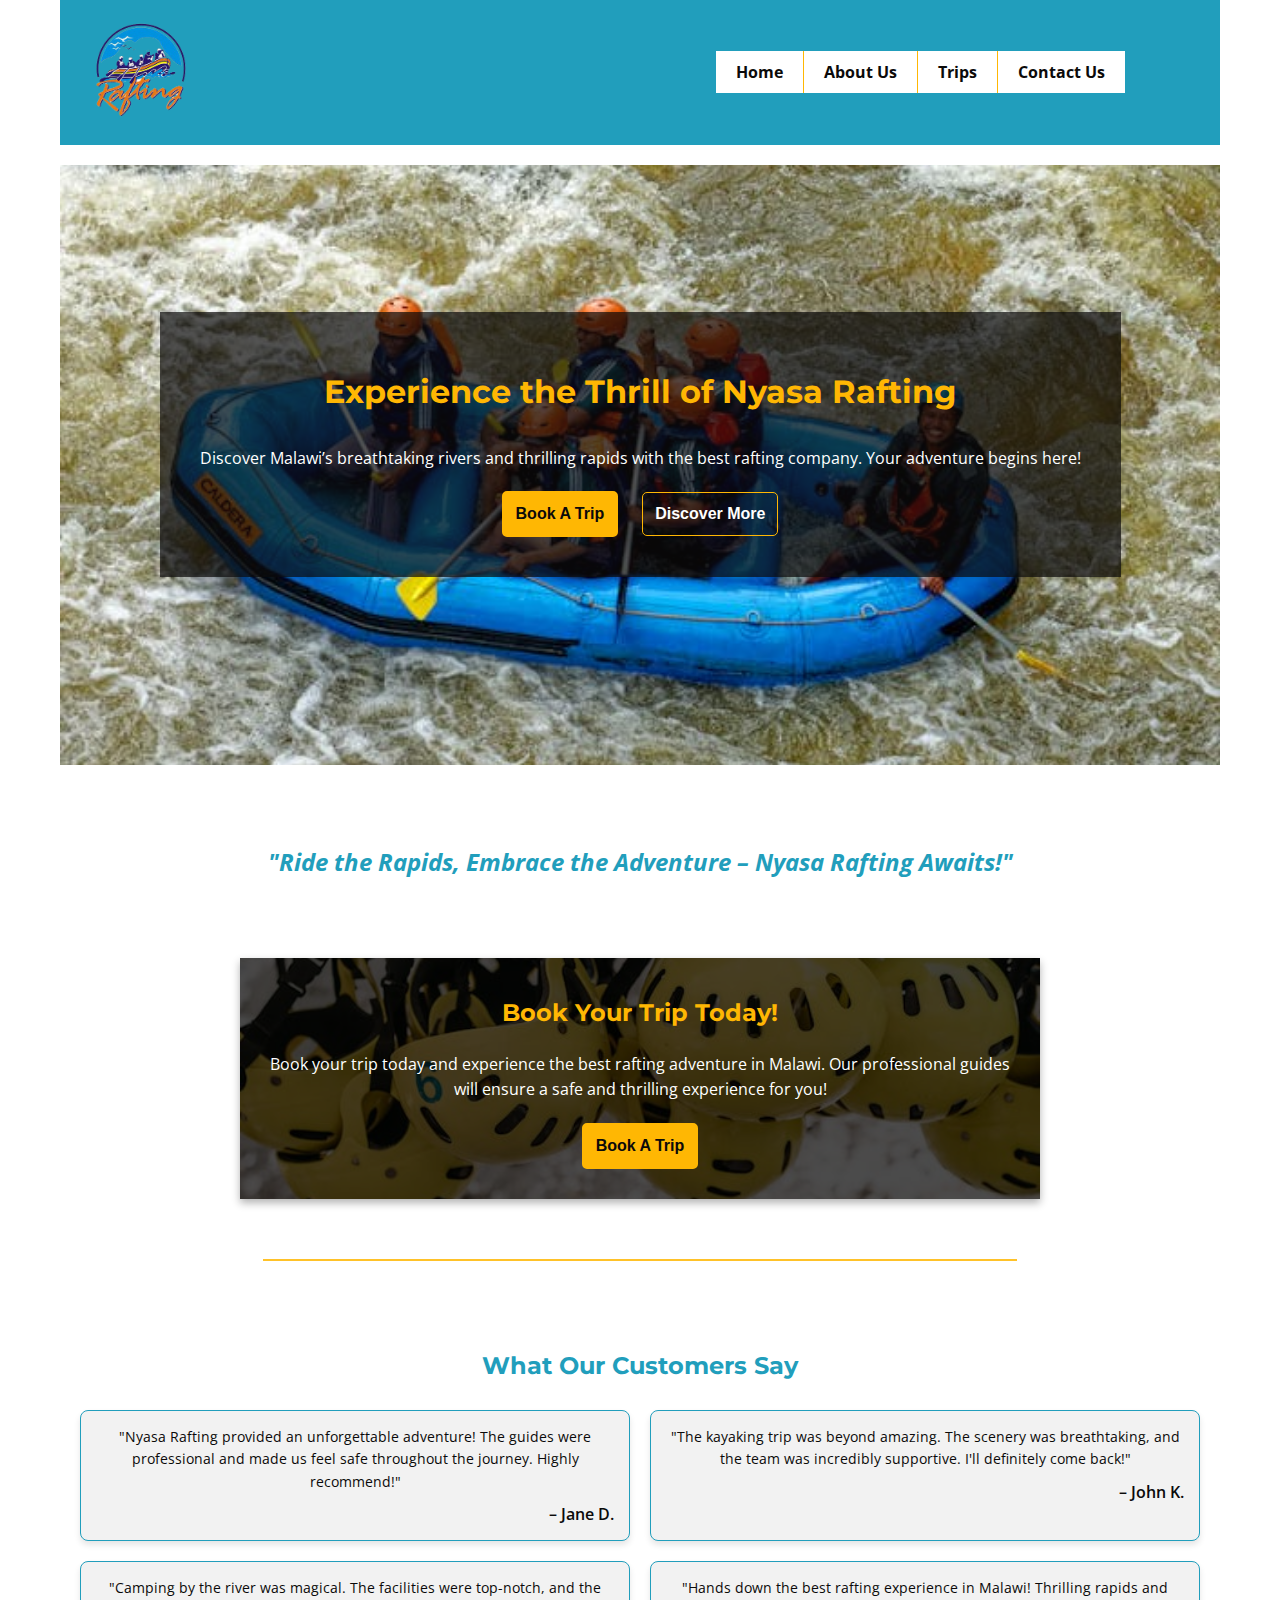
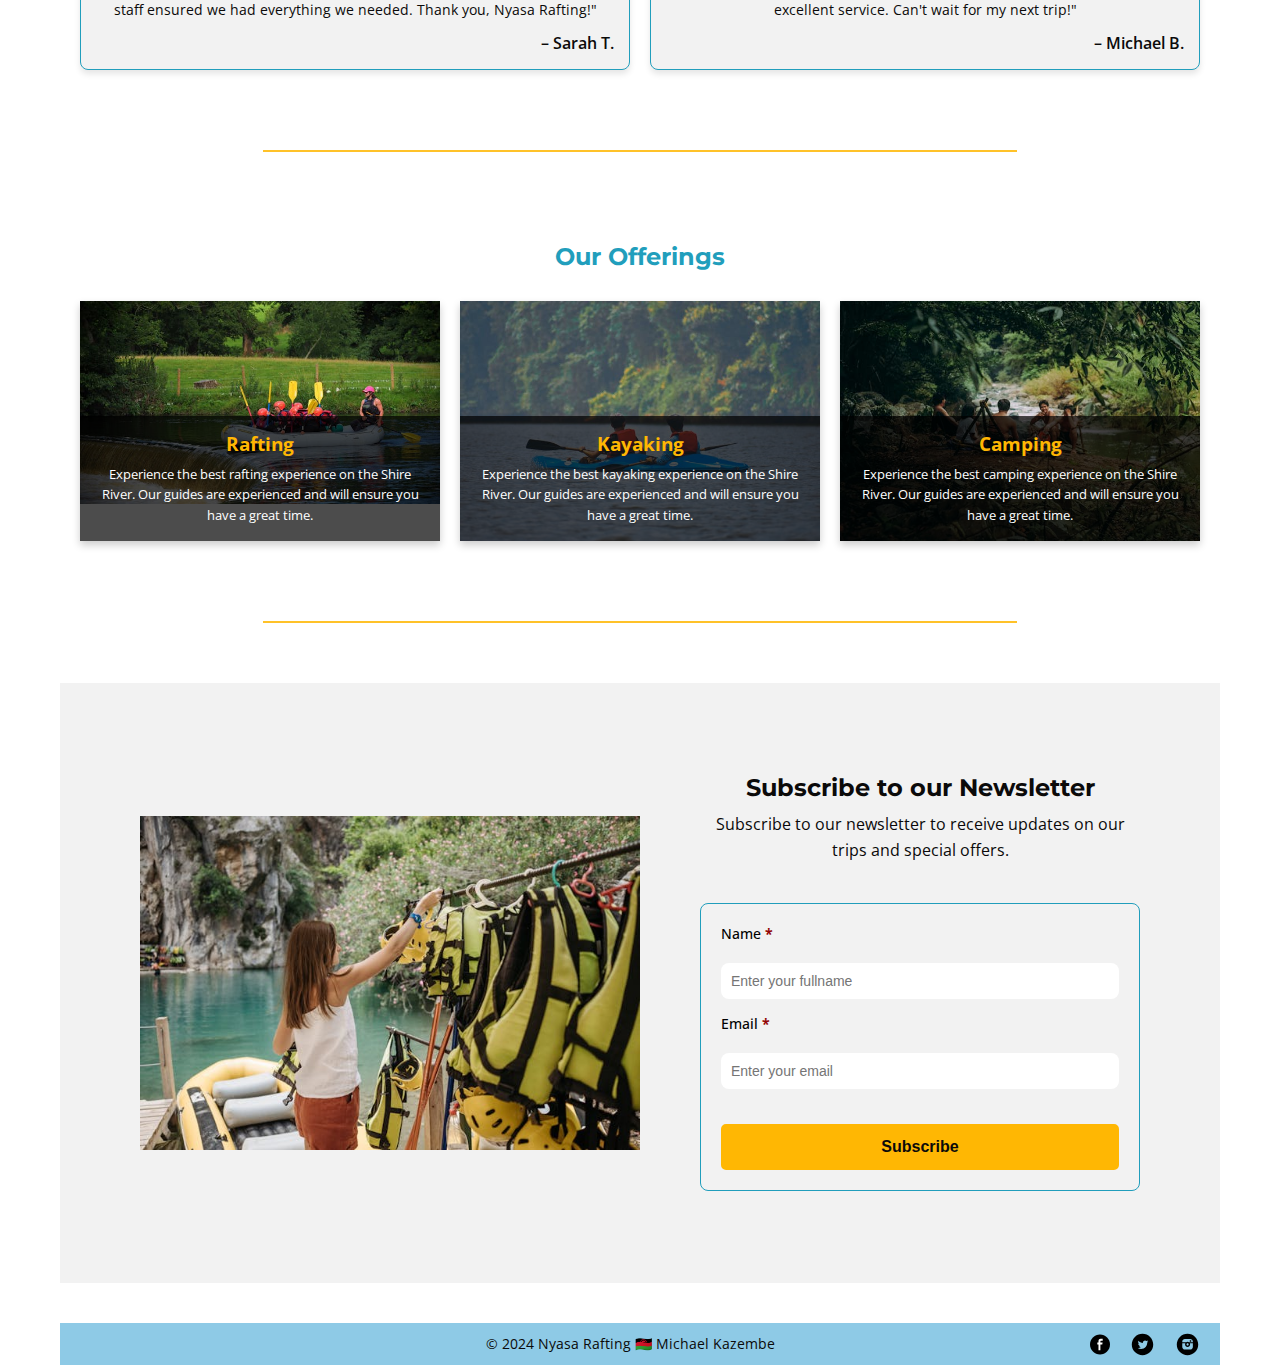
==== commit 00d52c5e: "styling done" ====
--- a/wwr/index.html
+++ b/wwr/index.html
@@ -48,11 +48,19 @@
             <p>
               Discover Malawi’s breathtaking rivers and thrilling rapids with the best rafting company. Your adventure begins here!
             </p>
-            <button>Book Now</button>
-            <button class="secondary-button">Discover More</button>
-          </div>
-        </div>
-      </section>
+            <button>
+              <a href="trips.html">Book A Trip</a>
+            </button>
+            <button class="secondary-button">
+              <a href="about.html">Discover More</a>
+            </button>
+          </div>
+        </div>
+      </section>
+      <!-- <hr> -->
+
+      <h3 class="catch-phrase">"Ride the Rapids, Embrace the Adventure – Nyasa Rafting Awaits!"</h3>
+      <!-- <hr> -->
 
       <!-- CALL TO ACTION -->
       <section class="cta-section">
@@ -61,7 +69,7 @@
           Book your trip today and experience the best rafting adventure in Malawi. Our professional guides will ensure a safe and thrilling experience for you!
         </p>
         <button class="cta-button">
-          <a href="trip.html">Book A Trip</a>
+          <a href="trips.html">Book A Trip</a>
         </button>
       </section>
       <hr>
@@ -109,7 +117,7 @@
         <h2>Our Offerings</h2>
         <div class="offerings">
           <div>
-            <img src="images/adventure-1.jpg" alt="Rafting">
+            <img src="images/rafting-2.jpg" alt="Rafting">
             <article>
               <h3>Rafting</h3>
               <p>
@@ -119,7 +127,7 @@
             </article>
           </div>
           <div>
-            <img src="images/adventure-2.jpg" alt="Kayaking">
+            <img src="images/kayaking-2.jpg" alt="Kayaking">
             <article>
               <h3>Kayaking</h3>
               <p>
@@ -128,7 +136,7 @@
               </p>
           </div>
           <div>
-            <img src="images/adventure-3.jpg" alt="Camping">
+            <img src="images/river-camping.jpg" alt="Camping">
             <article>
               <h3>Camping</h3>
               <p>
@@ -143,7 +151,7 @@
       <!-- NEWSLETTER -->
       <section class="newsletter">
         <div class="newsletter-left">
-          <img src="images/adventure-3.jpg" alt="">
+          <img src="images/newsletter-image.jpg" alt="">
         </div>
         <div class="newsletter-right">
           <h2>Subscribe to our Newsletter</h2>
@@ -152,6 +160,9 @@
             special offers.
           </p>
           <form>
+            <label for="name">Name <span class="required">*</span></label>
+            <input type="text" placeholder="Enter your fullname">
+            <label for="email">Email <span class="required">*</span></label>
             <input type="email" placeholder="Enter your email">
             <button type="submit">Subscribe</button>
           </form>
--- a/wwr/styles/rafting.css
+++ b/wwr/styles/rafting.css
@@ -55,6 +55,8 @@
   padding-bottom: 40px;
 }
 
+/* ABOUT US PAGE */
+
 /* Hero Section */
 .hero {
   position: relative;
@@ -77,11 +79,14 @@
   display: block;
   height: auto;
   width: 100%;
-  top: 40px;
+  top: 80px;
+  font-size: 2rem;
   padding: 10px 10px;
   text-align: center;
-  color: var(--page-background-color);
+  color: var(--accent1-color);
   background-color: rgba(11, 10, 10, 0.7);
+  margin-bottom: 15px;
+  padding: 20px;
 }
 
 .hero img {
@@ -102,7 +107,6 @@
   align-items: center;
   margin: 0;
   padding: 10px 20px;
-  right: 30px;
   background-color: var(--primary-color);
 }
 
@@ -218,6 +222,14 @@
   transition: background-color 0.3s ease;
 }
 
+button a {
+  text-decoration: none;
+  color: inherit;
+  display: block;
+  width: 100%;
+  height: 100%;
+}
+
 button:hover {
   background-color: white;
   color: var(--text-color);
@@ -246,17 +258,21 @@
 
 .history img {
   height: auto;
+  width: 30%;
+  border: 4px solid var(--accent1-color);
 }
 
 .history-section h2 {
-  padding: 10px;
-  text-align: center;
+  padding: 30px auto;
+  text-align: center;
+  margin-bottom: 20px;
 }
 
 /* Adventure */
 .adventure-section h2 {
   padding: 30px;
   text-align: center;
+  margin-bottom: 20px;
 }
 
 .adventure {
@@ -286,6 +302,7 @@
   position: relative;
   margin: 20px auto;
   text-align: center;
+  
 }
 
 .contact-hero img {
@@ -299,11 +316,14 @@
   display: block;
   height: auto;
   width: 100%;
+  font-size: 2rem;
   top: 15%;
   padding: 10px 10px;
   color: var(--accent1-color);
   text-shadow: #201f1f 2px 2px 2px;
   background-color: rgba(11, 10, 10, 0.7);
+  margin-bottom: 15px;
+  padding: 20px;
 }
 
 .contact-hero p {
@@ -313,7 +333,6 @@
   width: 100%;
   top: 30%;
   color: #fff;
-  font-size: 18px;
   padding: 10px 10px;
   color: var(--page-background-color);
   text-shadow: #0b0a0a 2px 2px 2px;
@@ -388,10 +407,10 @@
 .staff {
   display: flex;
   flex-wrap: wrap;
-  justify-content: space-evenly;
+  justify-content: space-around;
   align-items: baseline;
   height: 400px;
-  /* gap: 20px; */
+  gap: 10px;
 }
 
 .staff figure {
@@ -407,6 +426,7 @@
   width: 200px;
   height: 0;
   padding: 20px;
+  margin: 20px auto;
 }
 
 .staff img {
@@ -509,7 +529,8 @@
   font-size: small;
   font-style: italic;
 }
-/* divider */
+
+/* Horizontal Divider */
 hr {
   border: 1px solid var(--accent1-color-transparent);
   margin: 60px auto;
@@ -521,7 +542,7 @@
 /* Hero Section */
 .hero-section {
   margin: 20px 0;
-  background-image: url("../images/hero-image.jpg");
+  background-image: url("../images/home-hero.jpg");
   background-size: cover;
   background-position: center;
   background-repeat: no-repeat;
@@ -550,6 +571,10 @@
   font-size: 2rem;
   margin-bottom: 10px;
   color: var(--accent1-color);
+  font-size: 2rem;
+  margin-bottom: 15px;
+  padding: 20px;
+
 }
 
 .hero-content p {
@@ -565,19 +590,27 @@
   margin-right: 0;
 }
 
+
+.catch-phrase {
+  text-align: center;
+  color: var(--primary-color);
+  font-size: 1.5rem;
+  font-style: italic;
+  margin: 40px 0;
+  padding: 40px;
+}
+
 /* NEWSLETTER SECTION */
 
 .newsletter {
   display: flex;
   flex-direction: row;
-  justify-content: center;
-  align-items: center;
   text-align: center;
   margin: 40px auto;
   padding: 80px;
   gap: 60px;
   width: 100%;
-  height: 500px;
+  height: 600px;
   background-color: var(--background-color);
 }
 
@@ -590,22 +623,23 @@
   flex-direction: column;
   justify-content: center;
   width: 50%;
-}
-
-.newsletter form {
-  display: flex;
-  flex-direction: column;
-  gap: 15px;
-  margin: 40px auto;
-  padding: 20px;
-  border: 1px solid var(--primary-color);
-  border-radius: 8px;
-}
+  height: auto;
+}
+
 
 .newsletter form input {
   padding: 10px;
   font-size: 14px;
   background-color: white;
+}
+
+.newsletter form {
+  text-align: left;;
+
+}
+
+.newsletter button {
+  margin-top: 20px;
 }
 
 /* OFFERINGS SECTION */
@@ -709,7 +743,7 @@
 .testimony h4 {
   font-size: 16px;
   font-weight: 600;
-  color: var(--primary-color);
+  color: var(--text-color);
   text-align: right;
 }
 
@@ -720,7 +754,7 @@
   margin: 40px auto;
   padding: 30px 20px;
   background: linear-gradient(rgba(0, 0, 0, 0.7), rgba(0, 0, 0, 0.7)),
-    url("../images/happy-client.jpg") no-repeat center/cover;
+    url("../images/rafting-helmets.jpg") no-repeat center/cover;
   max-width: 800px;
   box-shadow: 0 4px 8px rgba(0, 0, 0, 0.3);
 }
@@ -735,21 +769,16 @@
   color: white;
 }
 
-.cta-button a {
-  text-decoration: none;
-  color: inherit;
-  display: block;
-  width: 100%;
-  height: 100%;
-}
-
 /* TRIPS */
 
 /* Hero Section */
 .trip-hero {
-  background-image: url("../images/hero-image.jpg");
+  background-image: url("../images/hero-trips.jpg");
+  background-repeat: no-repeat;
+  background-size: cover;
   color: white;
   width: 100%;
+  height: 400px;
   text-align: center;
   padding: 40px;
 }
@@ -766,10 +795,12 @@
 .trip-hero p {
   margin-bottom: 20px;
   color: white;
-}
-
-.trip-hero a {
+  text-shadow: var(--text-shadow-color);
+}
+
+.trip-hero button a {
   text-decoration: none;
+  color: var(--text-color);
 }
 
 /* Trip Descriptions */
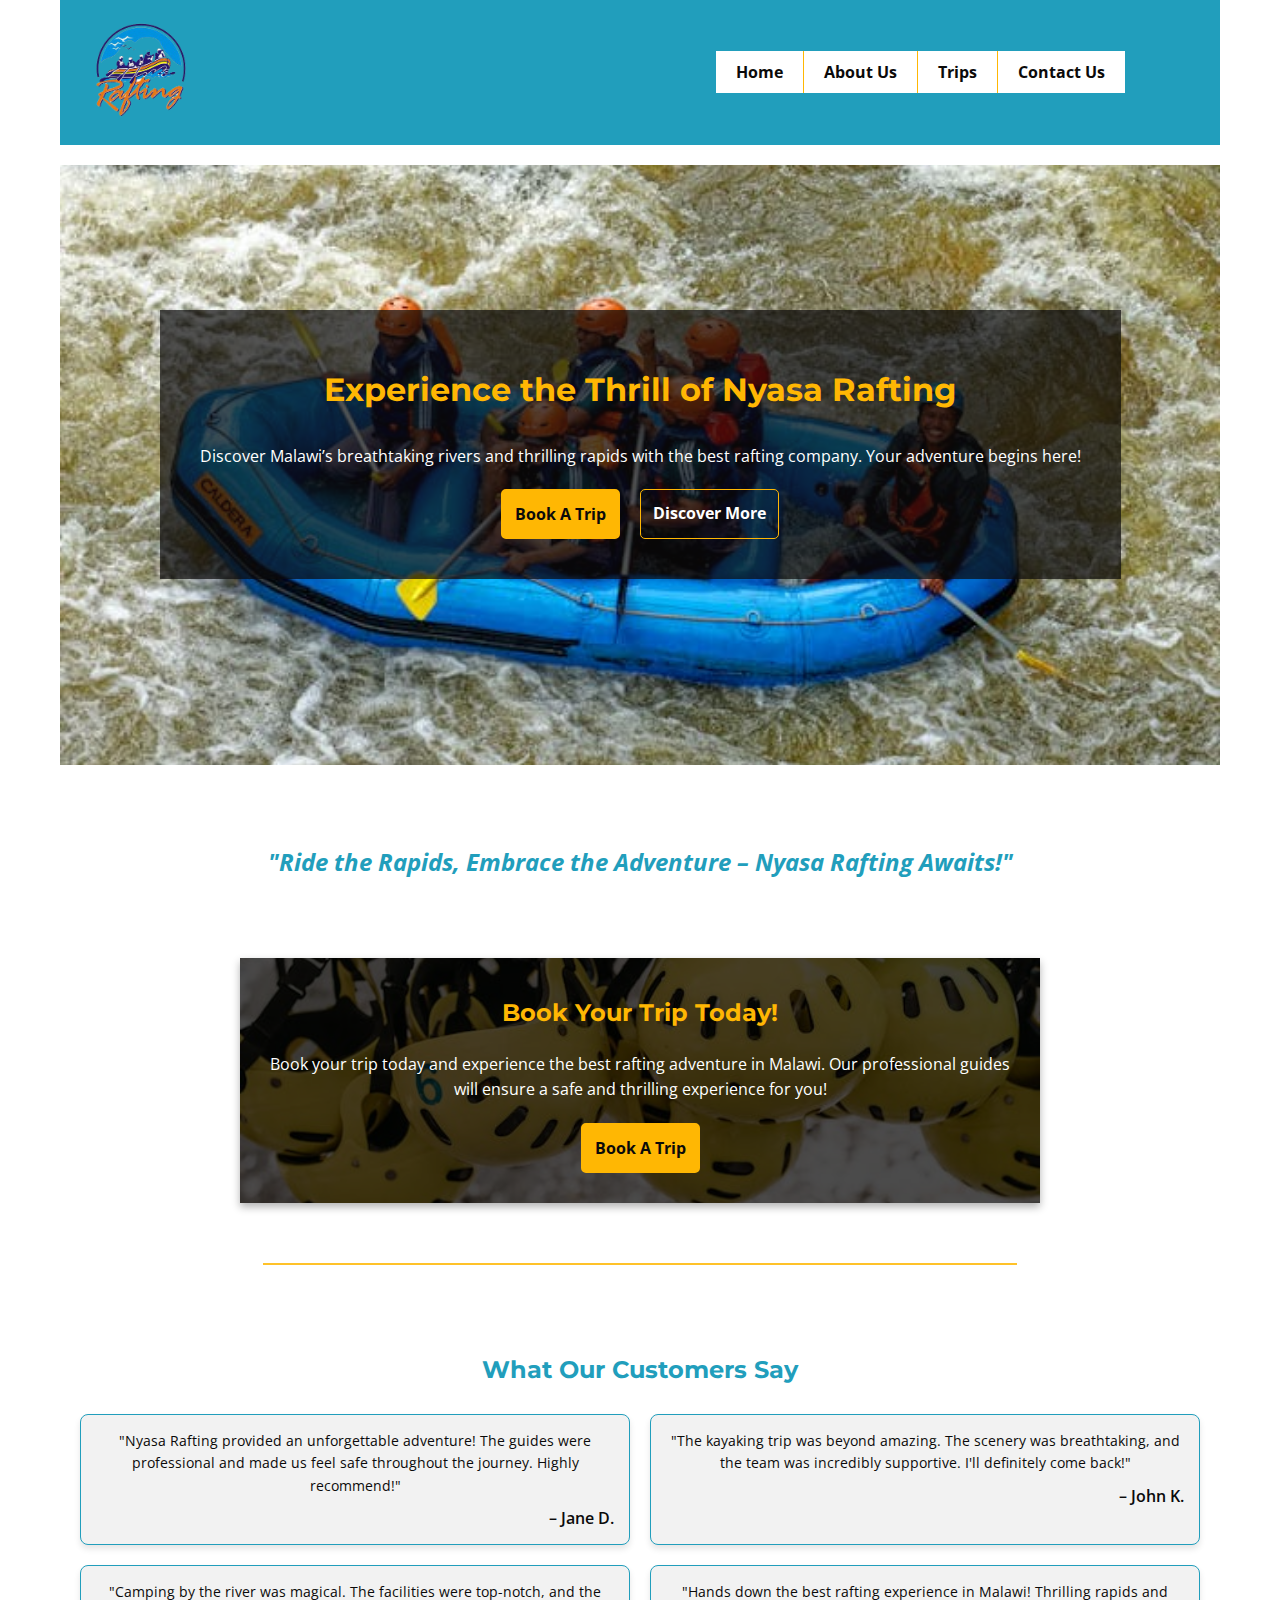
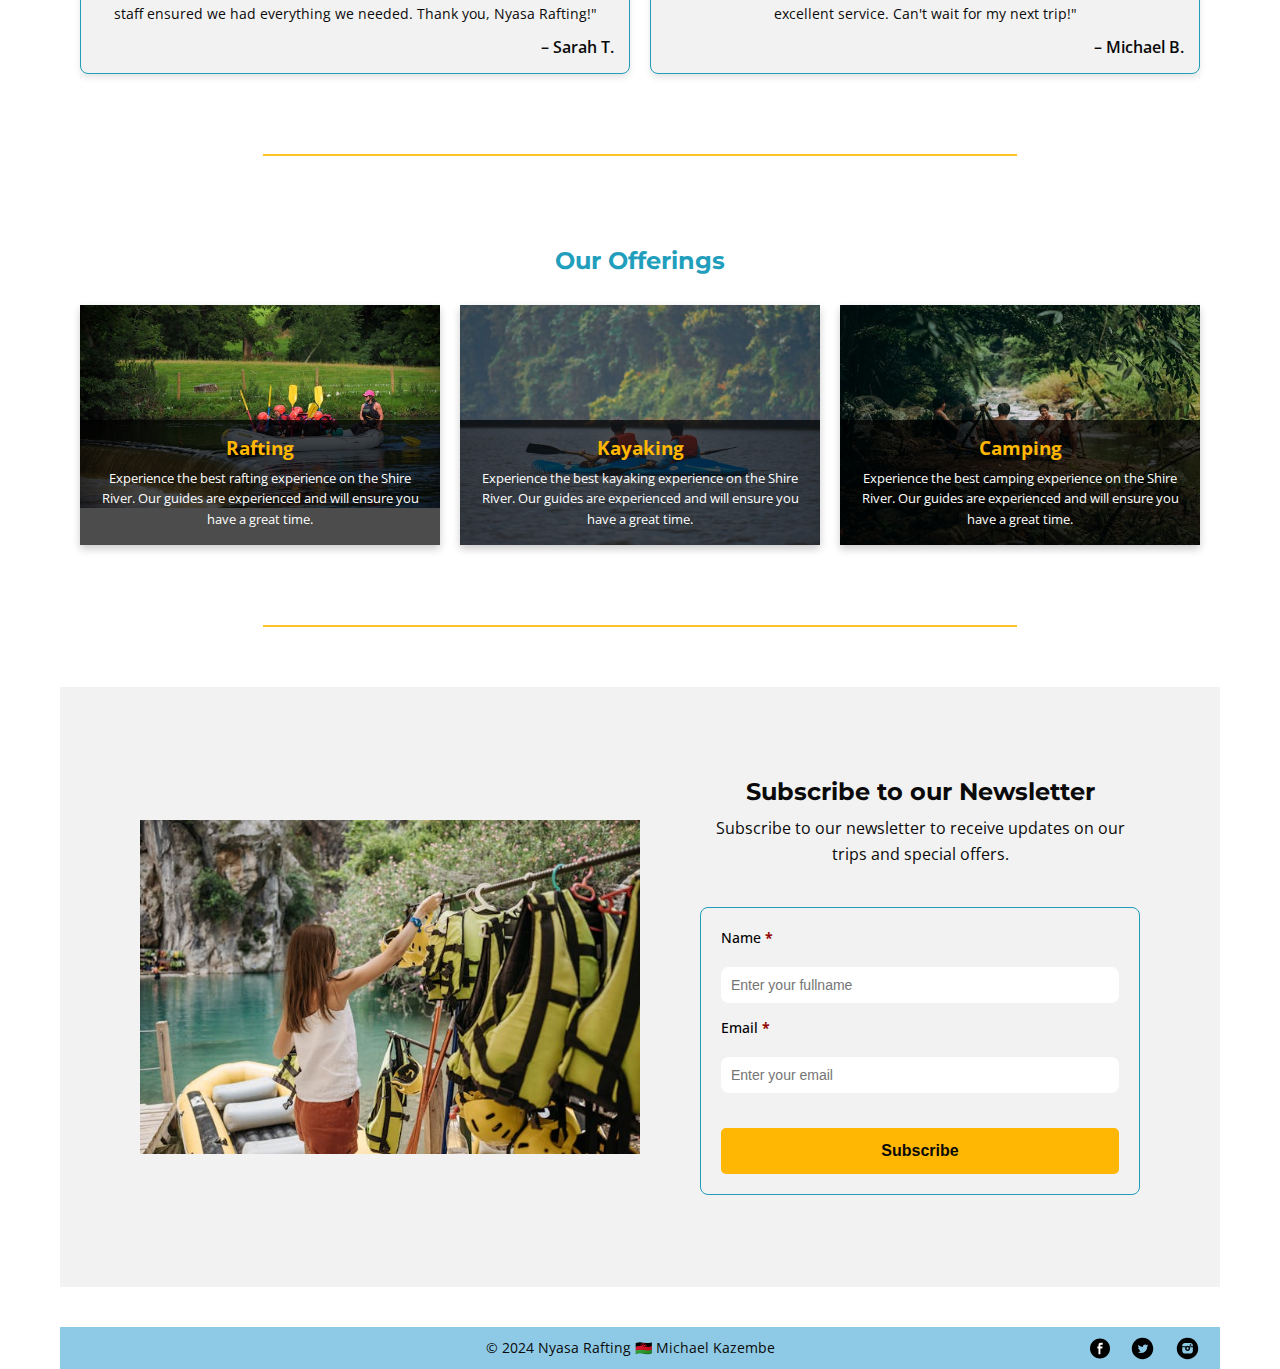
==== commit e45fcbb0: "W3C Validataed" ====
--- a/wwr/index.html
+++ b/wwr/index.html
@@ -48,12 +48,10 @@
             <p>
               Discover Malawi’s breathtaking rivers and thrilling rapids with the best rafting company. Your adventure begins here!
             </p>
-            <button>
-              <a href="trips.html">Book A Trip</a>
-            </button>
-            <button class="secondary-button">
-              <a href="about.html">Discover More</a>
-            </button>
+            <div class="btns">
+              <a href="trips.html" class="button-link">Book A Trip</a>      
+              <a href="about.html" class="secondary-button">Discover More</a>
+            </div>
           </div>
         </div>
       </section>
@@ -68,9 +66,7 @@
         <p>
           Book your trip today and experience the best rafting adventure in Malawi. Our professional guides will ensure a safe and thrilling experience for you!
         </p>
-        <button class="cta-button">
-          <a href="trips.html">Book A Trip</a>
-        </button>
+        <a href="trips.html" class="button-link">Book A Trip</a>
       </section>
       <hr>
 
@@ -134,6 +130,7 @@
                 Experience the best kayaking experience on the Shire River. Our
                 guides are experienced and will ensure you have a great time.
               </p>
+            </article>
           </div>
           <div>
             <img src="images/river-camping.jpg" alt="Camping">
@@ -143,6 +140,7 @@
                 Experience the best camping experience on the Shire River. Our
                 guides are experienced and will ensure you have a great time.
               </p>
+            </article>
           </div>
         </div>
       </section>  
@@ -161,9 +159,9 @@
           </p>
           <form>
             <label for="name">Name <span class="required">*</span></label>
-            <input type="text" placeholder="Enter your fullname">
+            <input type="text" id="name" placeholder="Enter your fullname">
             <label for="email">Email <span class="required">*</span></label>
-            <input type="email" placeholder="Enter your email">
+            <input type="email" id="email" placeholder="Enter your email">
             <button type="submit">Subscribe</button>
           </form>
         </div>
--- a/wwr/styles/rafting.css
+++ b/wwr/styles/rafting.css
@@ -222,13 +222,6 @@
   transition: background-color 0.3s ease;
 }
 
-button a {
-  text-decoration: none;
-  color: inherit;
-  display: block;
-  width: 100%;
-  height: 100%;
-}
 
 button:hover {
   background-color: white;
@@ -236,15 +229,48 @@
   border: 2px solid var(--accent1-color);
 }
 
+.button-link {
+  display: inline-block;
+  padding: 12px;
+  background-color: var(--accent1-color);
+  color: var(--text-color);
+  font-size: 16px;
+  font-weight: 700;
+  text-decoration: none;
+  border: 2px solid var(--accent1-color);
+  border-radius: 5px;
+  cursor: pointer;
+  transition: background-color 0.3s ease, color 0.3s ease;
+}
+
+.button-link:hover {
+  background-color: white;
+  color: var(--text-color);
+  border: 2px solid var(--accent1-color);
+}
+
 .secondary-button {
+  display: inline-block;
+  padding: 12px;
   color: white;
+  font-size: 16px;
+  font-weight: 700;
+  text-decoration: none;
   background-color: transparent;
   border: 1px solid var(--accent1-color);
+  border-radius: 5px;
 }
 
 .secondary-button:hover {
   background-color: white;
   color: var(--text-color);
+}
+
+.btns {
+  display: flex;
+  justify-content: center;
+  gap: 20px;
+
 }
 
 /* History */
@@ -263,7 +289,7 @@
 }
 
 .history-section h2 {
-  padding: 30px auto;
+  padding: 30px;
   text-align: center;
   margin-bottom: 20px;
 }
